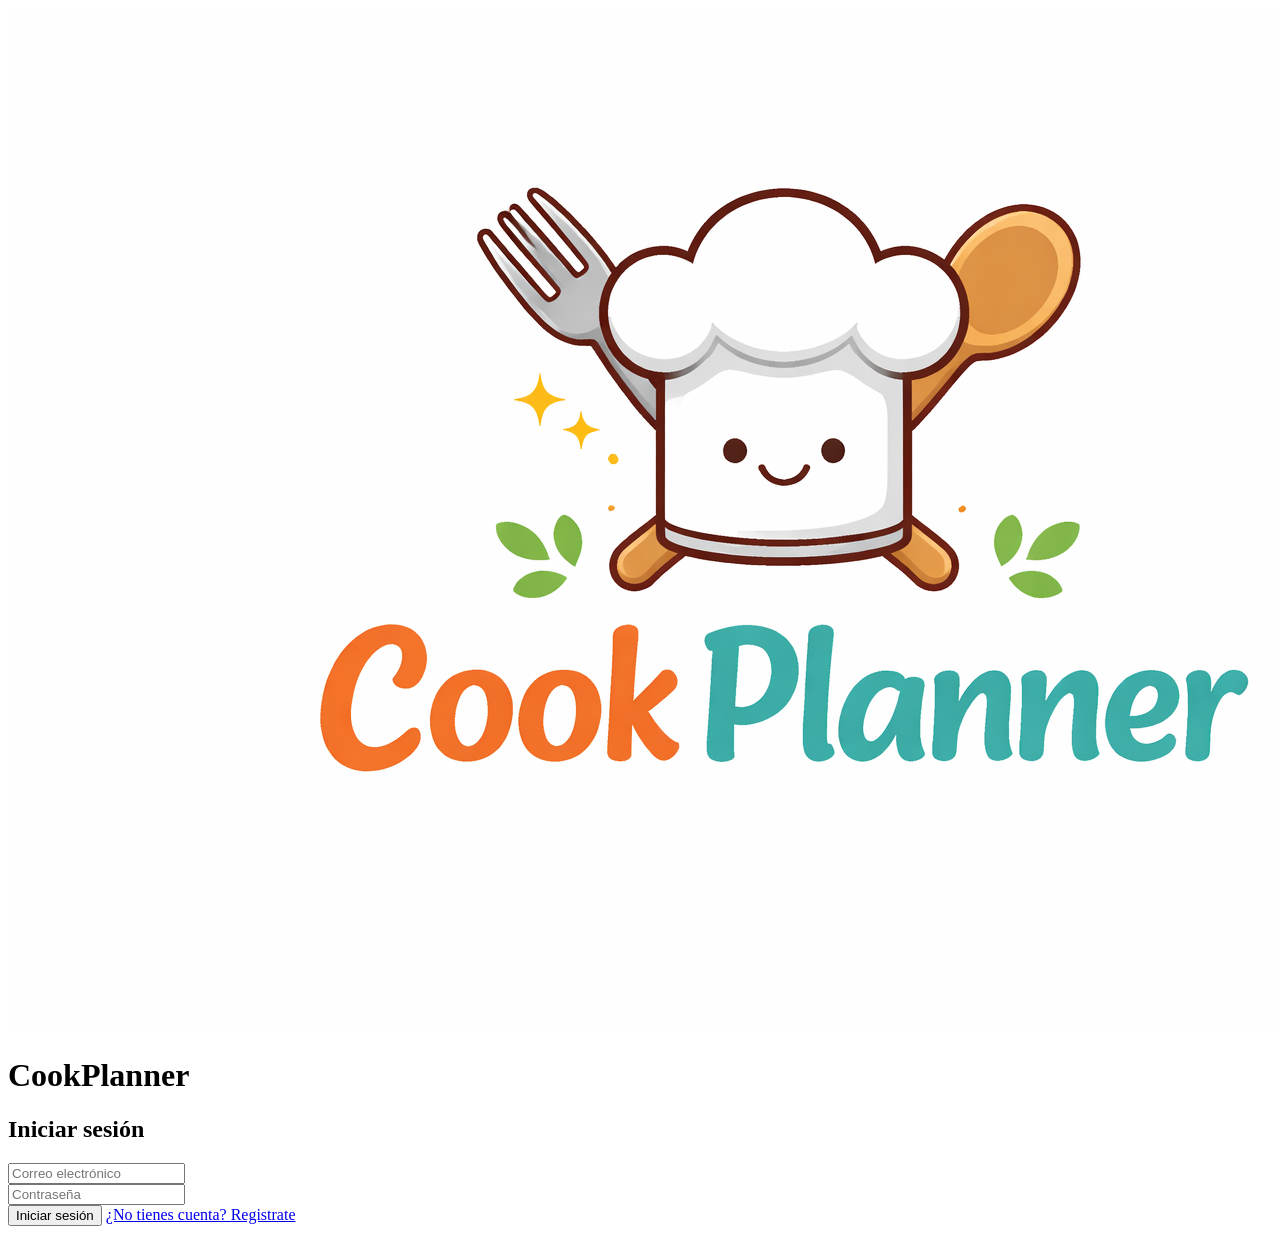
==== index.html @ 75f3f3de "[new]: se crea la página de inicio de sesión" ====
<!DOCTYPE html>
<html lang="es">
<head>
    <meta charset="UTF-8">
    <meta name="viewport" content="width=device-width, initial-scale=1.0">
    <title>CookPlanner | Iniciar sesión</title>

    <link rel="stylesheet" href="css/global.css">
    <link rel="stylesheet" href="css/index.css">

</head>
<body>
    <header class = "contenedorHeader">
        <img class = "logo" src="assets/CookPlanner Logo.png" alt="Logo de CookPlanner">
        <h1 class = "tituloPrincipal">CookPlanner</h1>
    </header>

    <form class = "contenedor"> 
        <div class = "tarjeta">
            <h2 class="tituloIniciarSesion">Iniciar sesión</h2>

            <!--Correo electrónico-->
            <div class="campo">
                <input type="email" placeholder="Correo electrónico">
            </div>

            <!--Contraseña-->
            <div class="campo">
                <input type="password" placeholder="Contraseña">
            </div>

            <button type="button" id="iniciarSesion">Iniciar sesión</button>

            <a class = "registrarse" href="https://registrelo.go.cr/">¿No tienes cuenta? Registrate</a>
        </div>

    </form>

</body>
</html>
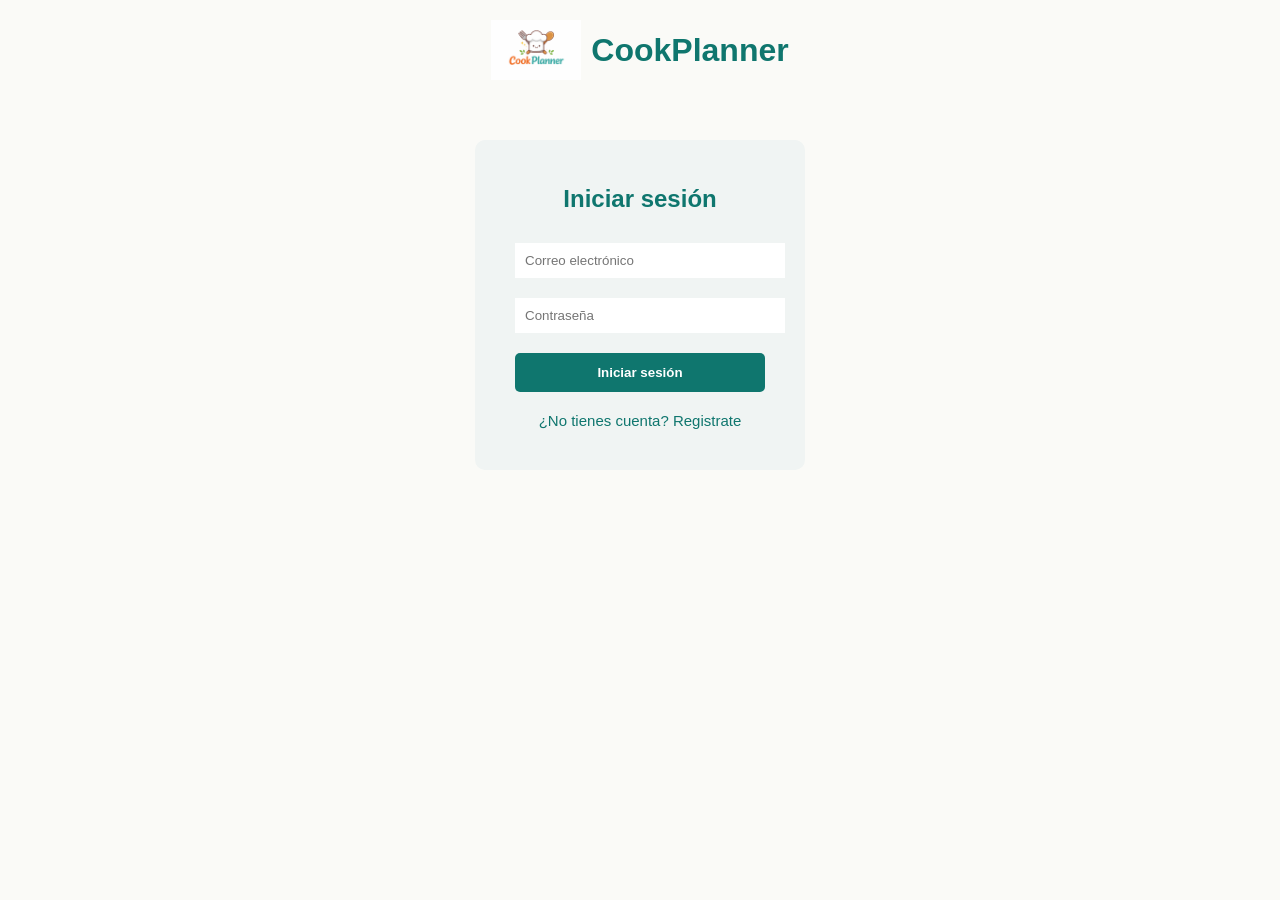
==== commit fa60c7ec: "[improved]: Se cambió la ubicación del contenedor del header y se modificó su nombre" ====
--- a/index.html
+++ b/index.html
@@ -10,7 +10,7 @@
 
 </head>
 <body>
-    <header class = "contenedorHeader">
+    <header class = "contenedorHeaderIndex">
         <img class = "logo" src="assets/CookPlanner Logo.png" alt="Logo de CookPlanner">
         <h1 class = "tituloPrincipal">CookPlanner</h1>
     </header>
--- a/css/global.css
+++ b/css/global.css
@@ -0,0 +1,61 @@
+/* ESTILOS GENERALES DE LA PÁGINA */
+body{
+    margin: 0;
+    font-family: Arial, sans-serif;
+    background-color: #FAFAF7;
+}
+
+/* HEADER PRINCIPAL */
+.contenedorHeader{
+    display: flex;
+    flex-direction: row;
+    justify-content: center;
+    align-items: center;
+    margin-top: 20px;
+}
+
+/* TÍTULO PRINCIPAL */
+.tituloPrincipal{
+    color: #0F766E;
+    font-size: 32px;
+    margin: 0;
+}
+
+/* LOGO */
+.logo{
+    width: 90px;
+    height: auto;
+    margin-right: 10px;
+}
+
+/* INPUTS GENERALES */
+.campo input{
+    width: 100%; /* Define el ancho */
+    padding: 10px; /* Espacio interno del input */
+    border: none;
+    outline: none;
+}
+
+/* BOTONES GENERALES */
+button{
+    background-color: #0F766E;
+    color: #ffffff;
+    border: none;
+    padding: 12px;
+    width: 100%; 
+    font-weight: bold; /* Texto en negrita */
+    cursor: pointer;
+    border-radius: 5px;
+    margin-bottom: 20px;
+}
+
+/* EFECTO AL PASAR EL MOUSE */
+button:hover{
+    background-color: #115E59;
+}
+
+/* ENLACES GENERALES */
+a{
+    text-decoration: none; /* Me quita lo subrayado */
+    color: #0F766E;
+}
--- a/css/index.css
+++ b/css/index.css
@@ -0,0 +1,44 @@
+/* HEADER PRINCIPAL */
+.contenedorHeaderIndex{
+    display: flex;
+    flex-direction: row;
+    justify-content: center;
+    align-items: center;
+    margin-top: 20px;
+}
+
+/* CONTENEDOR DEL FORMULARIO */
+.contenedor{
+    display: flex;
+    justify-content: center;
+    align-items: center;
+    height: 50vh; /* Ocupación de la pantalla */
+}
+
+/* TARJETA DEL LOGIN */
+.tarjeta{
+    background-color: #F0F4F3;
+    padding: 40px;
+    width: 250px;
+    text-align: center;
+    border-radius: 10px;
+}
+
+/* SUBTÍTULO */
+.tituloIniciarSesion{
+    color: #0F766E;
+    margin-top: 5px;
+    margin-bottom: 30px;
+}
+
+/* CAMPOS DEL FORMULARIO */
+.campo{
+    margin-bottom: 20px;
+}
+
+/* ENLACE DE REGISTRO */
+.registrarse{
+    text-align: center;
+    font-size: 15px;
+    margin-top: 10px;
+}
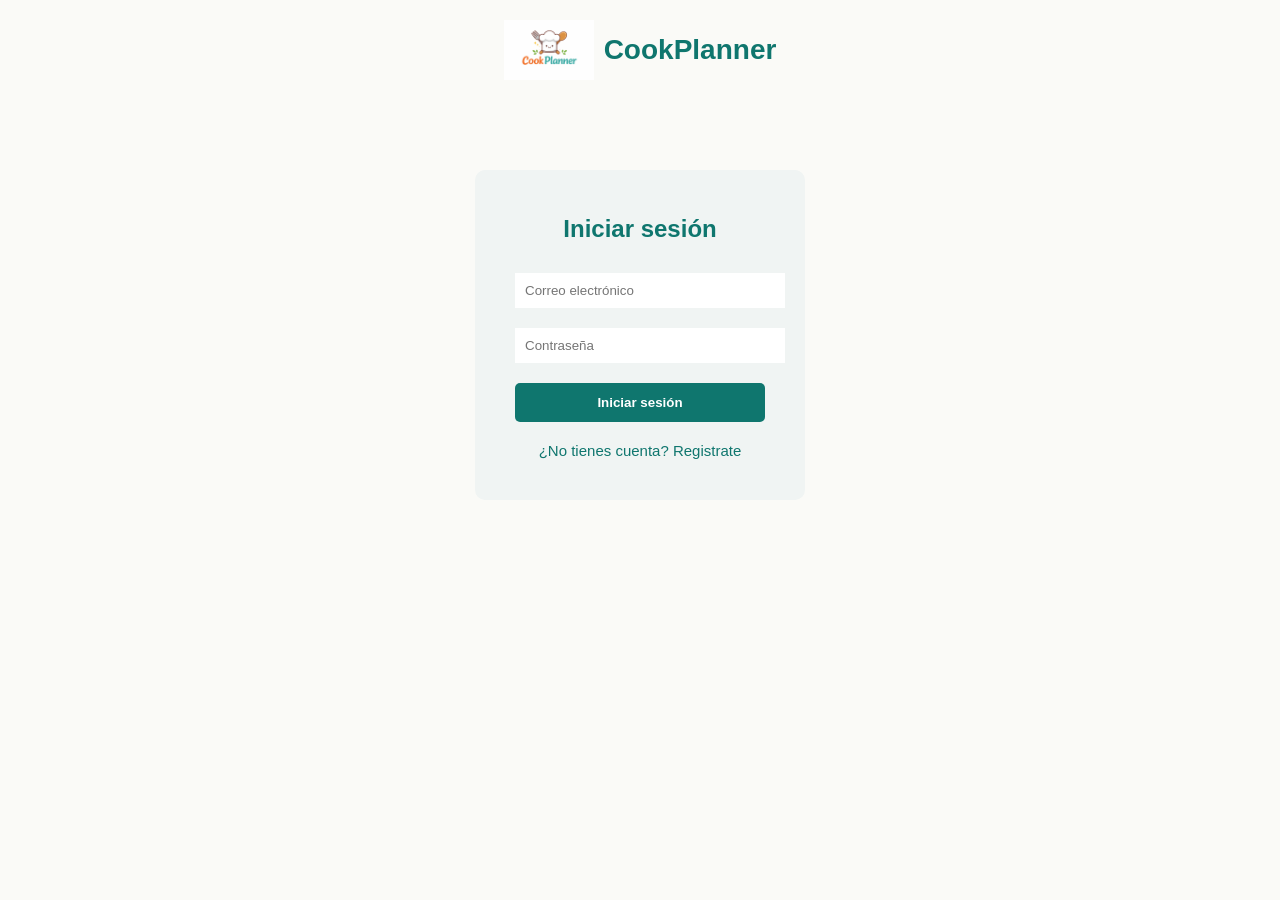
==== commit 9069edaf: "[style]: se elimina referencia a global.css en todas las pantallas" ====
--- a/index.html
+++ b/index.html
@@ -5,7 +5,6 @@
     <meta name="viewport" content="width=device-width, initial-scale=1.0">
     <title>CookPlanner | Iniciar sesión</title>
 
-    <link rel="stylesheet" href="css/global.css">
     <link rel="stylesheet" href="css/index.css">
 
 </head>
--- a/css/index.css
+++ b/css/index.css
@@ -1,3 +1,10 @@
+/* ESTILOS GENERALES DE LA PÁGINA */
+body{
+    margin: 0;
+    font-family: Arial, sans-serif;
+    background-color: #FAFAF7;
+}
+
 /* HEADER PRINCIPAL */
 .contenedorHeaderIndex{
     display: flex;
@@ -5,6 +12,21 @@
     justify-content: center;
     align-items: center;
     margin-top: 20px;
+    padding-bottom: 30px;
+}
+
+/* TÍTULO PRINCIPAL */
+.tituloPrincipal{
+    color: #0F766E;
+    font-size: 28px;
+    margin: 0;
+}
+
+/* LOGO */
+.logo{
+    width: 90px;
+    height: auto;
+    margin-right: 10px;
 }
 
 /* CONTENEDOR DEL FORMULARIO */
@@ -12,7 +34,7 @@
     display: flex;
     justify-content: center;
     align-items: center;
-    height: 50vh; /* Ocupación de la pantalla */
+    height: 50vh;
 }
 
 /* TARJETA DEL LOGIN */
@@ -36,6 +58,38 @@
     margin-bottom: 20px;
 }
 
+/* INPUTS DENTRO DE CAMPO */
+.campo input{
+    width: 100%;
+    padding: 10px;
+    border: none;
+    outline: none;
+}
+
+/* BOTONES GENERALES */
+button{
+    background-color: #0F766E;
+    color: #ffffff;
+    border: none;
+    padding: 12px;
+    width: 100%;
+    font-weight: bold;
+    cursor: pointer;
+    border-radius: 5px;
+    margin-bottom: 20px;
+}
+
+/* EFECTO AL PASAR EL MOUSE */
+button:hover{
+    background-color: #115E59;
+}
+
+/* ENLACES GENERALES */
+a{
+    text-decoration: none;
+    color: #0F766E;
+}
+
 /* ENLACE DE REGISTRO */
 .registrarse{
     text-align: center;
